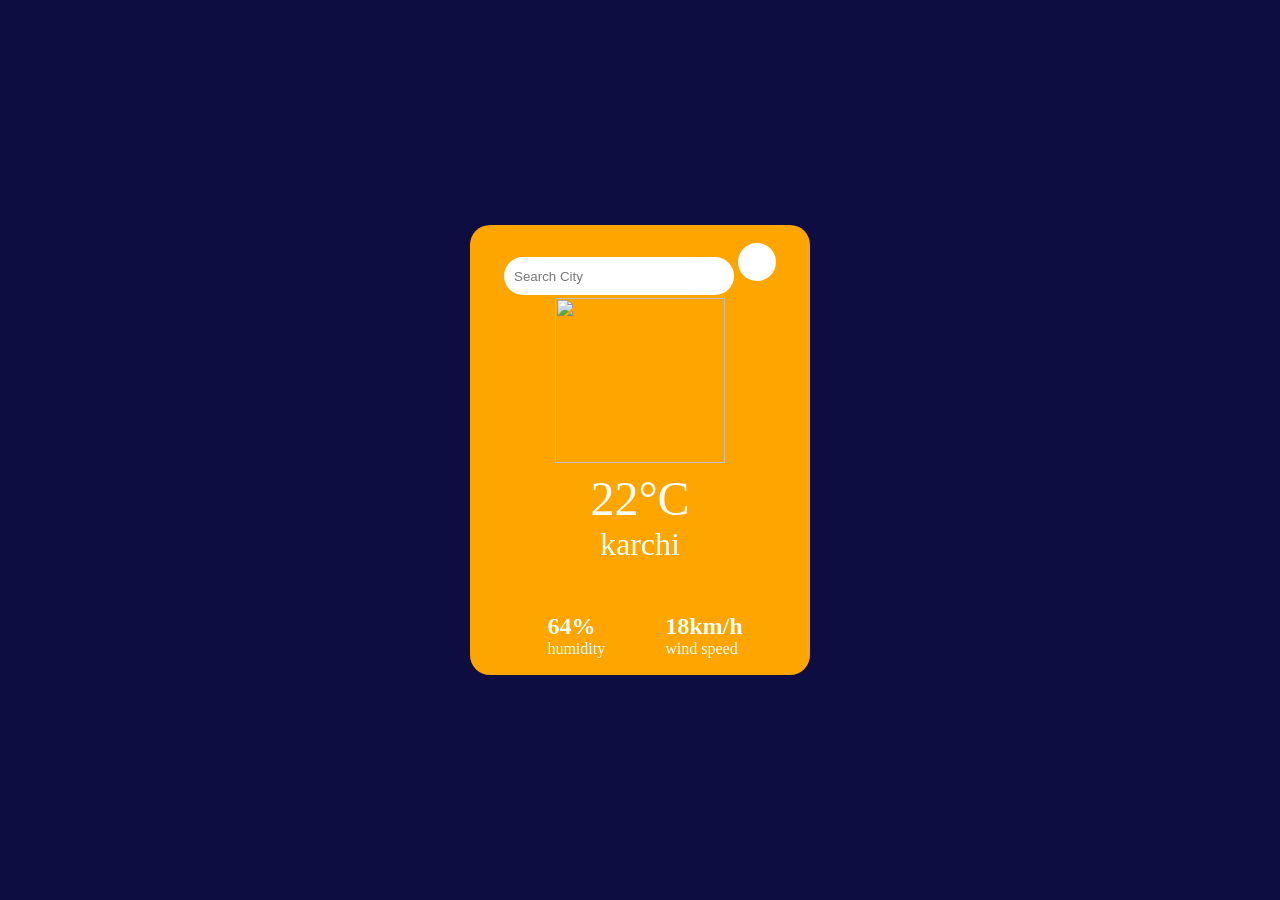
==== weather app/index.html @ b66665c5 "Ui complete" ====
<!DOCTYPE html>
<html lang="en">

<head>
    <meta charset="UTF-8">
    <meta name="viewport" content="width=device-width, initial-scale=1.0">
    <link rel="stylesheet" href="style.css">
    <link rel="stylesheet" href="https://cdnjs.cloudflare.com/ajax/libs/font-awesome/7.0.1/css/all.min.css"
        integrity="sha512-2SwdPD6INVrV/lHTZbO2nodKhrnDdJK9/kg2XD1r9uGqPo1cUbujc+IYdlYdEErWNu69gVcYgdxlmVmzTWnetw=="
        crossorigin="anonymous" referrerpolicy="no-referrer" />
    <title>Document</title>
</head>


<body>
    <div class="container">
        <form action="">
            <input id="inputfield" type="text" placeholder="Search City ">
            <button class="btnn" type="submit" id="btn"><i class="fa-brands fa-sistrix"></i></button>
        </form>
        <div class="miancon" id="maindiv">
            <div class="margin">
                <img src="./images/snow.png" alt="">
                <div class="centigrate">22°C</div>
                <div class="city">karchi</div>
            </div>

            <div class="weather">
                <div class="col">
                    <img src="./images/humidity.png" alt="">
                    <div>
                        <h3>64%</h3>
                        <p>humidity</p>
                    </div>
                </div>
                <div class="col">
                    <img src="./images/wind.png" alt="">
                    <div>
                        <h3>18km/h</h3>
                        <p>wind speed</p>
                    </div>
                </div>
            </div>
        </div>
    </div>
    <!-- <script src="tech.js?v=1.1"></script> -->
    <script>
        let input = document.getElementById('inputfield')
        let botn = document.getElementById('btn')
        let main = document.getElementById('maindiv')


        botn.addEventListener("click", (e) => {
            e.preventDefault()

            let value = input.value
            if (value === '' || value === ' ') {
                alert("Please Enter City Name")

                return
            }


            fetch(`https://api.openweathermap.org/data/2.5/weather?q=${value}&appid=dc442d07fdb531bb62b18d3dad4f83c2&units=metric`)
                .then(res => res.json())
                .then((data) => {
                    if (data.cod !== 200) {
                        alert('City Not Found')
                        return
                    }

                    let imgpath = "./images/snow.png"
                    if (data.weather[0].main === "Clouds") {
                        imgpath = "./images/clouds.png"
                    } else if (data.weather[0].main === "Rain") {
                        imgpath = "./images/rain.png"
                    } else if (data.weather[0].main === "Clear") {
                        imgpath = "./images/clear.png"
                    } else if (data.weather[0].main === "Snow") {
                        imgpath = "./images/snow.png"
                    } else if (data.weather[0].main === "mist" || data.weather[0].main === "Haze" || data.weather[0].main === "Smoke") {
                        imgpath = "./images/mist.png"

                    } else if (data.weather[0].main === "Drizzle") {
                        imgpath = "./images/drizzle.png"
                    }
                    main.innerHTML = `
              <div class="margin">
                <img src="${imgpath}" alt="">
                <div class="centigrate">${data.main.temp}°C</div>
                <div class="city">${data.name}</div>
            </div>

            <div class="weather">
                <div class="col">
                    <img src="./images/humidity.png" alt="">
                    <div>
                        <h3>${data.main.humidity}%</h3>
                        <p>humidity</p>
                    </div>
                </div>
                <div class="col">
                    <img src="./images/wind.png" alt="">
                    <div>
                        <h3>${(data.wind.speed * 3.6).toFixed(1)}km/h</h3>
                        <p>wind speed</p>
                    </div>
                </div>
            </div>
            
            `
                    console.log(data.wind.speed);


                });

            input.value = ''


        })
    </script>
</body>

</html>
---- weather app/style.css ----
* {
    padding: 0;
    margin: 0;
    box-sizing: border-box;
    color: white;
}

body {
    height: 100vh;
    display: flex;
    justify-content: center;
    align-items: center;
    background-color: rgb(13, 13, 66);
}

.container {
    width: 340px;
    height: 450px;
    border-radius: 20px;
    background-color: orange;
    padding: 15px;
    display: flex;
    flex-direction: column;
    justify-content: space-evenly;
    align-items: center;
}


.btnn {
    border-radius: 50%;
    height: 38px;
    width: 38px;
    border: none;
    outline: none;
    padding: 0px 10px;
    background-color: white;
}

.btnn i {
    font-size: 1rem;
    color: rgb(121, 118, 118);
}

input {
    color: rgb(121, 118, 118);
    padding: 0 10px;
    height: 38px;
    width: 230px;
    border-radius: 20px;
    outline: none;
    border: none;
}

::placeholder {
    color: rgb(121, 118, 118);
}

input:focus {
    border: 1.5px solid rgb(151, 238, 234);
    /* background-color: rgb(231, 231, 231); */
    outline: none;
}

.weather h3 {
    font-size: 1.5rem;
}

.weather img {
    width: auto;
    height: 30px;
    padding-right: 10px;
}

.weather {
    display: flex;
    justify-content: space-between;
    align-items: center;
    gap: 50px;
    padding: 0 20px;
    margin-top: 50px;
}

.miancon {
    display: flex;
    flex-direction: column;
    justify-content: space-evenly;
    align-items: center;
}

.col {
    display: flex;
    align-items: center;
    text-align: left;
}

.margin {


    font-size: 2rem;
    text-align: center;

}

.margin img {
    width: 170px;
    height: 165px;
}

.centigrate {
    font-size: 3rem;
    font-family: serif;
}
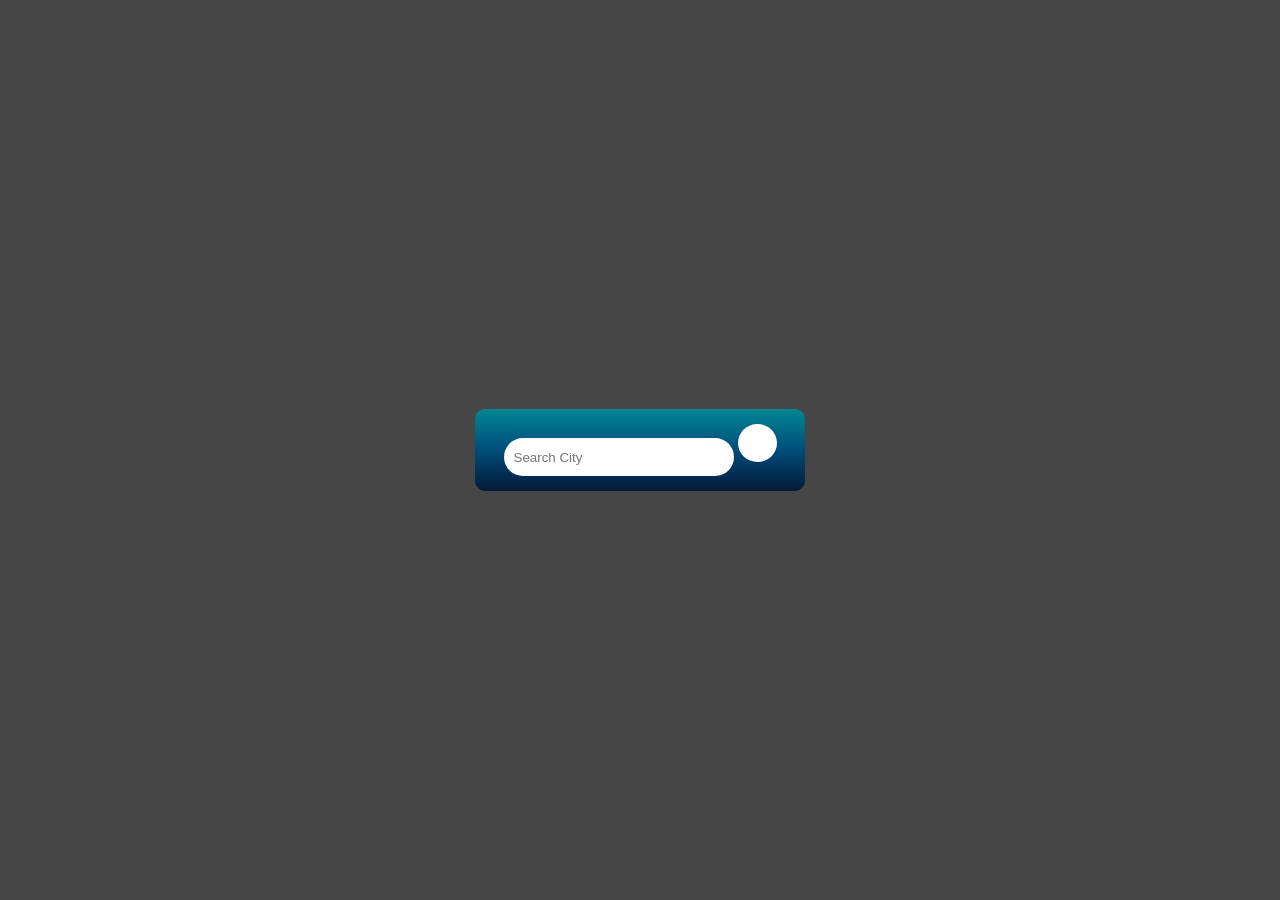
==== commit cf0dc9ba: "app complete" ====
--- a/weather app/index.html
+++ b/weather app/index.html
@@ -43,82 +43,8 @@
             </div>
         </div>
     </div>
-    <!-- <script src="tech.js?v=1.1"></script> -->
-    <script>
-        let input = document.getElementById('inputfield')
-        let botn = document.getElementById('btn')
-        let main = document.getElementById('maindiv')
-
-
-        botn.addEventListener("click", (e) => {
-            e.preventDefault()
-
-            let value = input.value
-            if (value === '' || value === ' ') {
-                alert("Please Enter City Name")
-
-                return
-            }
-
-
-            fetch(`https://api.openweathermap.org/data/2.5/weather?q=${value}&appid=dc442d07fdb531bb62b18d3dad4f83c2&units=metric`)
-                .then(res => res.json())
-                .then((data) => {
-                    if (data.cod !== 200) {
-                        alert('City Not Found')
-                        return
-                    }
-
-                    let imgpath = "./images/snow.png"
-                    if (data.weather[0].main === "Clouds") {
-                        imgpath = "./images/clouds.png"
-                    } else if (data.weather[0].main === "Rain") {
-                        imgpath = "./images/rain.png"
-                    } else if (data.weather[0].main === "Clear") {
-                        imgpath = "./images/clear.png"
-                    } else if (data.weather[0].main === "Snow") {
-                        imgpath = "./images/snow.png"
-                    } else if (data.weather[0].main === "mist" || data.weather[0].main === "Haze" || data.weather[0].main === "Smoke") {
-                        imgpath = "./images/mist.png"
-
-                    } else if (data.weather[0].main === "Drizzle") {
-                        imgpath = "./images/drizzle.png"
-                    }
-                    main.innerHTML = `
-              <div class="margin">
-                <img src="${imgpath}" alt="">
-                <div class="centigrate">${data.main.temp}°C</div>
-                <div class="city">${data.name}</div>
-            </div>
-
-            <div class="weather">
-                <div class="col">
-                    <img src="./images/humidity.png" alt="">
-                    <div>
-                        <h3>${data.main.humidity}%</h3>
-                        <p>humidity</p>
-                    </div>
-                </div>
-                <div class="col">
-                    <img src="./images/wind.png" alt="">
-                    <div>
-                        <h3>${(data.wind.speed * 3.6).toFixed(1)}km/h</h3>
-                        <p>wind speed</p>
-                    </div>
-                </div>
-            </div>
-            
-            `
-                    console.log(data.wind.speed);
-
-
-                });
-
-            input.value = ''
-
-
-        })
-    </script>
+    <script src="tech.js"></script>
+   
 </body>
 
 </html>
--- a/weather app/style.css
+++ b/weather app/style.css
@@ -10,14 +10,16 @@
     display: flex;
     justify-content: center;
     align-items: center;
-    background-color: rgb(13, 13, 66);
+    background-color: rgba(0, 0, 0, 0.726);
 }
 
 .container {
-    width: 340px;
-    height: 450px;
-    border-radius: 20px;
-    background-color: orange;
+    width: 330px;
+    height: auto;
+    border-radius: 10px;
+    /* background: linear-gradient(135deg, #00feba, #5b548a); */
+    /* background: linear-gradient(135deg, #0f2027, #203a43, #2c5364); */
+    background: linear-gradient(to top, #051937, #004d7a, #008793);
     padding: 15px;
     display: flex;
     flex-direction: column;
@@ -29,11 +31,11 @@
 .btnn {
     border-radius: 50%;
     height: 38px;
-    width: 38px;
+    width: 39px;
     border: none;
     outline: none;
     padding: 0px 10px;
-    background-color: white;
+    background-color: #ffff;
 }
 
 .btnn i {
@@ -102,8 +104,8 @@
 }
 
 .margin img {
-    width: 170px;
-    height: 165px;
+    width: 160px;
+    height: 155px;
 }
 
 .centigrate {
